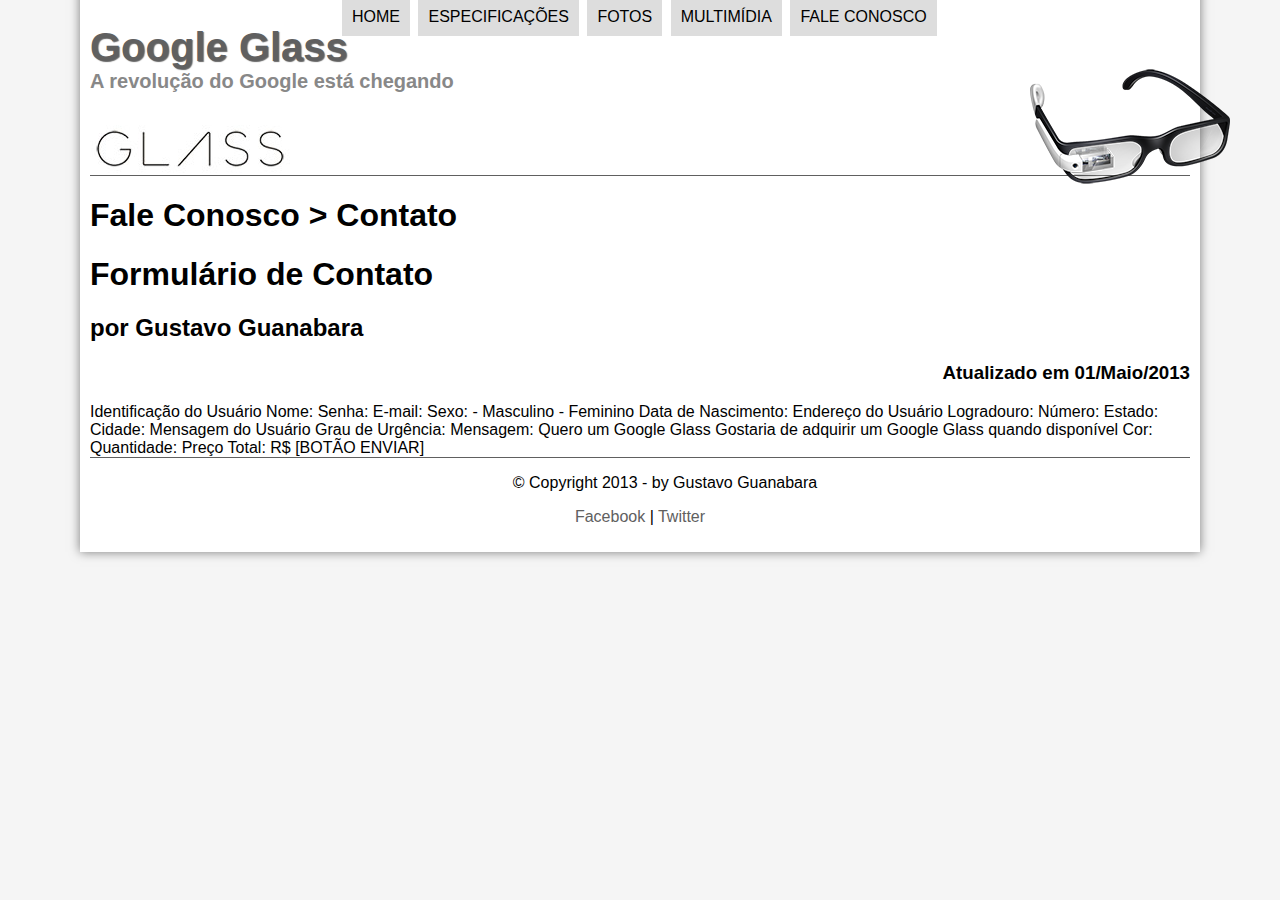
==== fale-conosco-txt.html @ 53b31db3 "Aula 26/1" ====
<!DOCTYPE html>
<html lang="pt-br">
<head>
    <meta charset="UTF-8">
    <meta http-equiv="X-UA-Compatible" content="IE=edge">
    <meta name="viewport" content="width=device-width, initial-scale=1.0">
<link rel="stylesheet" href="../estilo.css">
    <title>Tudo sobre o Google Glass</title>
    <!--Configura o cabeçalho da página-->
    <script src="_javascript/funcoes.js">  
    </script>
</head>

<body> <!--Cria e modifica o "corpo da página"-->
    <div id="interface">
        <header id="cabeçalho">
        <hgroup> <!--Grupo hierarquizado de títulos h1 principal e assim por diante-->
        <h1> Google Glass</h1>
        <h2> A revolução do Google está chegando</h2>
        
    </hgroup>
    <img id="icone" src="Imagens/glass-oculos-preto-peq.png" alt="">
    <nav id="menu">
    <h1>Menu Principal</h1>
    <ul type="disc"> <!--Type a para lista alfabética, Type 1 para numérica em listas ordenadas e Type I para numeração em romano se for um valor inválido ele vira enumerada "start=" muda o começo da lista e só aceita valores numéricos(Em listas não numeradas é square, circle e disc)--> 
    <li onmouseover="mudarImagem('home')" onmouseout="mudarImagem('especificacoes')"><a href="projeto-glass.html">Home</a></li>
    <li onmouseover="mudarImagem('especificacoes')" onmouseout="mudarImagem('especificacoes')"><a href="specs-txt.html">Especificações</a></li>
    <li onmouseover="mudarImagem('fotos')" onmouseout="mudarImagem('especificacoes')"><a href="fotos-txt.html">Fotos</a></li>
    <li onmouseover="mudarImagem('multimidia')" onmouseout="mudarImagem('especificacoes')"><a href="multimidia-txt.html">Multimídia</a></li>
    <li onmouseover="mudarImagem('contato')" onmouseout="mudarImagem('especificacoes')" ><a href="fale-conosco-txt.html">Fale Conosco</a></li>
    </ul>
    </nav>
</header>

<h1>Fale Conosco > Contato</h1>
<h1>Formulário de Contato</h1>
<h2>por Gustavo Guanabara</h2>
<h3 class="right">Atualizado em 01/Maio/2013</h3>

Identificação do Usuário
    Nome:
    Senha:
    E-mail:
    Sexo:
        - Masculino
        - Feminino
    Data de Nascimento:

Endereço do Usuário
    Logradouro:
    Número:
    Estado:
    Cidade:

Mensagem do Usuário
    Grau de Urgência:
    Mensagem:

Quero um Google Glass
    Gostaria de adquirir um Google Glass quando disponível
    Cor:
    Quantidade:
    Preço Total: R$


[BOTÃO ENVIAR]

<footer id="rodapé">
    <p>&copy <!--Símbolo de Copyright--> Copyright 2013 - by Gustavo Guanabara  <br/><!---Quebra de Linha-->
        <nav id="menur">
        <a id="fb" href="https://www.youtube.com/@CursoemVideo" target="_blank">Facebook</a>  | <a id="tw" href="https://twitter.com/guanabara" target="_blank">Twitter</a> </p>
    </nav>
    </footer>  
        </div>  
    </body>
    </html>
---- estilo.css ----
p{
    text-align: justify;
    text-indent: 50px;
}
/*Adicionando uma imagem ao fundo do site e alterando a cor do background*/
body{
    background-image: url("Imagens/FundoDoSite.jpg");
    background-color: whitesmoke;
    font-family: Arial, Helvetica, sans-serif;
}
a{
    text-decoration: none;
    color: #606060;
}
a:hover{
    text-decoration: underline;
}
/*Alterando apenas a parte dentro da div que tem no body*/
div#interface{
    width: 1100px;
    margin: -20px auto 0px auto;
    background-color: #fff;
    box-shadow: 0px 0px 10px rgba(0, 0, 0, .5);
    padding: 10px;
}
/*Alterando a posição do oculos na tela*/
header#cabeçalho img#icone{
    position: absolute;
    left: 1030px;
    top: 65px;
}
header#cabeçalho{
    /*Adicionando uma borda para separar esse header do resto da página*/
    border-bottom: 1px #606060 solid;
    height: 150px;
    /*Adicionando uma logo e colocando ela mais para baix na tela */
    background: url(Imagens/glass-logo-peq.jpg) no-repeat 0px 100px;
}

header#cabeçalho h1{
    font-family: Arial, Helvetica, sans-serif;
    font-size: 30pt;
    /*Modificando a cor e alterando a sombra do primeiro título de Google Glass*/
    color: #606060;
    text-shadow: 1px 1px 1px rgba(0, 0, 0, .6);
    margin-bottom: 0px;
}
header#cabeçalho h2{
    font-family: Arial, Helvetica, sans-serif;
    color: #888;
    font-size: 15pt;
    margin-top: 0px;
}
/*Formatando posição, bordas e sombras*/
figure.foto-legenda{
    position: relative;
    border: 8px solid white;
    box-shadow: 1px 1px 4px black;
}
/*Formatação do tamanho da imagem*/
figure.foto-legenda img{
    width: 100%;
    height: 100%;
}
/*Formatação de legenda de imagem*/
figure.foto-legenda figcaption{
    opacity: 0;
    position:absolute;
    top: 0px;
    background-color: rgb(0, 0, 0) rgba(0, 0, 0, .4);
    color: white;
    width: 100%;
    height: 100%;
    /*Cria um espaço*/
    padding: 10px;
    box-sizing: border-box;
    transition: opacity 1s;
    font-size: xx-large;
}
/*Formatando opacidade quando se passa o mouse por cima*/
figure.foto-legenda:hover figcaption{
    opacity: 0.9;
    background-color: #000;
}
/*Formatando o menu*/
nav#menu{
    display: block;
}
nav#menu ul{
    /*Remove os símbolos ou números da lista*/
    list-style: none;
    /*Menu em maiúsculo*/
    text-transform: uppercase;
    /*Para flutuar pela tela*/
    position: absolute;
    top: -20px;
    left: 300px;
}
nav#menu li{
    /*Coloca os itens horizontalmente*/
    display: inline-block;
    background-color: #ddd;
    padding: 10px;
    /*Controla o espaço entre as opções da lista*/
    margin: 2px;
    /*Demora um certo tempo para que a cor do background seja alterada*/
    transition: background-color 1s;
}
/*Quando você passa o mouse o background da opção se altera*/
nav#menu li:hover{
    background-color: #606060;
}
/*Não mostra mais o título de menu principal*/
nav#menu h1{
    display: none;
}
/*Alterando a cor quando você clica no item e retirando a sublinha depois que vc clicou a primeira vez*/
nav#menu a{
    color: #000;
    text-decoration: none;
}
/*Quando o mouse passar sobre um item do menu ele vai ficar sublinhado*/
nav#menu a:hover{
    color: #fff;
    text-decoration: underline;
}
/*Transformando a seção principal para ficar à esquerda da tela, como um bloco de 675px e com uma borda com um padding á direita para não encostar na borda*/
section#corpo{
    display: block;
    width: 650px;
    float: left;
    border-right: 1px solid #606060;
    padding-right: 20px;
}
/*Colocando o rodapé abaixo da página*/
footer#rodapé{
    border-top: 1px #606060 solid;
    clear: both;
}
/*Colocando o parágrafo do rodapé no centro da página*/
footer#rodapé p{
    text-align: center;
}
/*Alinhando o menu de links aos centro*/
#menur{
    text-align: center;
}
/*Alterando a cor dos caminhos dos links */
footer#rodapé a{
    text-decoration: none;
    color: #606060;
}
/*Configurando para eles ficarem sublinhados quando o mouse passar por eles*/
#fb:hover{ 
    text-decoration: underline;
}
#tw:hover{
    text-decoration: underline;
}
/*Configurando a seção lateral para ficar alinhada á direita e com posicionamento correto*/
aside#lateral{
    margin-right: 40px;
    display: block;
    float: right;
    width: 350px;
    background-color: #ddd;
    padding: 10px;
    margin-top: 10px;
    box-shadow: 2px 2px 2px rgba(0, 0, 0, .5);
}
/*Formatando a a tabela com as bordas*/
#tabelaglass{
    border: 1px solid #606060;
    /*Diminuindo o espaço entre as bordas para quee elas não fiquem separadas*/
    border-spacing: 0px;
    /*Consertando as margens*/
    margin-left: auto;
    margin-right: auto;
}
#tabelaglass td{
    /*Colocando a borda entre as colunas*/
    border: 1px solid #606060;
    /*Espaçando as palavras das bordas*/
    padding: 10px;
    /*Alinhando os textos de td ap centro*/
    text-align: center;
}
/*Modificando apenas os headers h2 dentro do article*/
#noticia-principal h2{
    font-size: 13pt;
    color: #606060;
    background-color: #ddd;
    padding: 5px 0px 5px 10px;
    margin: 10px 0px 10px 0px;
}
#cabeçalho-artigo h1{
    font-family: Arial, Helvetica, sans-serif;
    font-size: 20pt;
    color: #606060;
    margin-bottom: 0px;
    margin-top: 0px;
}
#cabeçalho-artigo h2{
    font-size: 13pt;
    color: #cecece;
    background-color: #fff;

}
#cabeçalho-artigo h3{
    font-size: 10pt;
    color: #606060;
}
h3.right{
    text-align: right;
}
#lateral h1{
    font-family: Arial, Helvetica, sans-serif;
    font-size: 20pt;
    color: #606060;
    margin-top: 0px;
}
#lateral h2{
    background-color: #606060;
    font-size: 13pt;
    color: #fff;
    padding: 5px;
}
/*Quando formos modificar uma classe utilizamsos . ao invés de # */
#tabelaglass td.ce{
    background-color: #606060;
    color: #fff;
    /*Alinhamento vertical*/
    vertical-align: top;
    font-weight: bold;
}
#tabelaglass td.cd{
    background-color: #cecece;
}
#tabelaglass caption{
    color: #888888;
    font-size: 13pt;
    font-weight: bold;
}
/*Alterando a formatação apenas do mar/2013 na caption*/
#tabelaglass caption span{
    display: block;
    float: right;
    color: #000;
    font-size: 8pt;
    margin-top: 10px;
}
/*Ver mais sobre font-display*/
/*Formatação specs*/
section#conteudo {
	width: 1000px;
	margin: auto;

}

iframe#frame-spec {
	width: 390px;
	height: 280px;
	border: none;
	overflow: hidden;
}

iframe#frame-spec::-webkit-scrollbar {
	display: none;
}
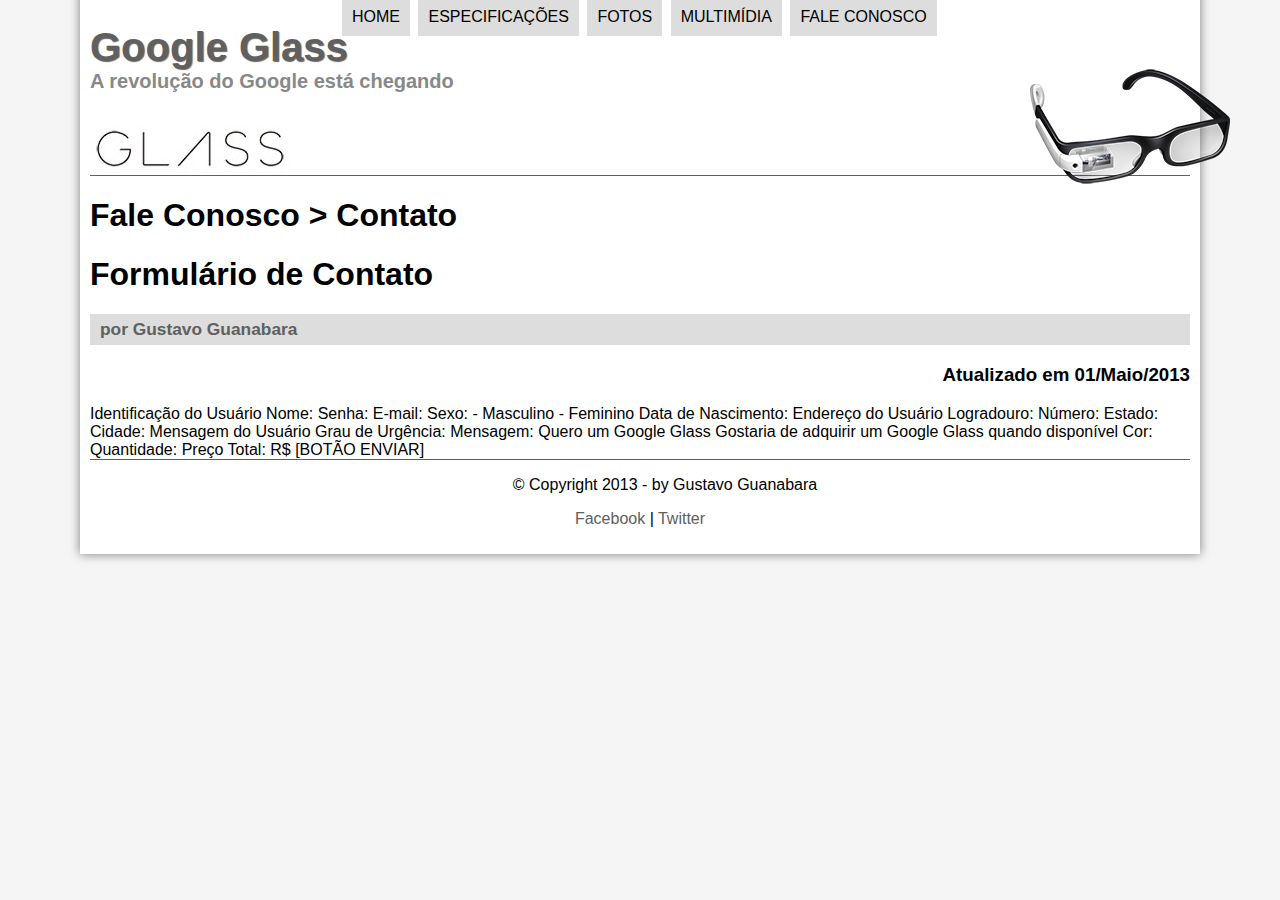
==== commit d757f415: "Aula 27" ====
--- a/fale-conosco-txt.html
+++ b/fale-conosco-txt.html
@@ -31,12 +31,18 @@
     </ul>
     </nav>
 </header>
-
+<section id="corpo-full">
+    <article id="noticia-principal">
+        <header>
+            <hgroup>
 <h1>Fale Conosco > Contato</h1>
 <h1>Formulário de Contato</h1>
 <h2>por Gustavo Guanabara</h2>
 <h3 class="right">Atualizado em 01/Maio/2013</h3>
-
+</hgroup>
+</header>
+</article>
+</section>
 Identificação do Usuário
     Nome:
     Senha:
--- a/estilo.css
+++ b/estilo.css
@@ -250,7 +250,6 @@
     margin-top: 10px;
 }
 /*Ver mais sobre font-display*/
-/*Formatação specs*/
 section#conteudo {
 	width: 1000px;
 	margin: auto;
@@ -261,9 +260,186 @@
 	width: 390px;
 	height: 280px;
 	border: none;
+    /*Faz com que alguns contúdos caibam na página caso sejam grandes demais*/
 	overflow: hidden;
 }
 
 iframe#frame-spec::-webkit-scrollbar {
 	display: none;
-}+}
+div#tv-radio {
+	width: 900px;
+	height: 580px;
+	margin: auto;
+	background: url("Imagens/radio-tv.png") no-repeat;
+}
+
+audio#musica {
+	display: block;
+	position: relative;
+	left: 573px;
+	top: 500px;
+	width: 300px;
+
+}
+
+video#filme {
+	display: block;
+	position: relative;
+	left: 90px;
+	top: 70px;
+	width: 440px;
+
+}
+ul#album-fotos {
+	width: 700px;
+	margin: 0 auto;
+	padding: 50px;
+	overflow: hidden;
+	list-style: none;
+}
+
+ul#album-fotos li {
+	float: left;
+	width: 200px;
+	height: 200px;
+	margin: 10px;
+	border: 5px solid #ffffff;
+	background-color: #ffffff;
+	box-shadow:1px 1px 3px rgba(0,0,0,.4);
+	-webkit-transition: all .3s ease-in;
+
+}
+
+ul#album-fotos li span {
+	opacity: 0;
+	color: #ffffff;
+	text-shadow: 1px 1px 1px #000000;
+	background-color: rgba(0,0,0,.3);
+	font-size: 9pt;
+	line-height: 370px;
+	padding: 5px;
+}
+
+ul#album-fotos li:hover {
+	-webkit-transform: scale(1.5);
+
+}
+
+ul#album-fotos li:hover span {
+	opacity:1;
+}
+
+ul#album-fotos li#foto01 {
+	background: url('Imagens/galeria-01.jpg') no-repeat;
+	background-position: 50% 50%;
+	background-size: 400px 400px;
+	background-color: #ffffff;
+}
+ul#album-fotos li#foto01:hover {
+	background-position: 0px 0px;
+	background-size: 200px 200px;
+}
+
+ul#album-fotos li#foto02 {
+	background: url('Imagensgaleria-02.jpg') no-repeat;
+	background-position: 50% 50%;
+	background-size: 400px 400px;
+	background-color: #ffffff;
+}
+ul#album-fotos li#foto02:hover {
+	background-position: 0px 0px;
+	background-size: 200px 200px;
+}
+
+ul#album-fotos li#foto03 {
+	background: url('Imagens/galeria-03.jpg') no-repeat;
+	background-position: 50% 50%;
+	background-size: 400px 400px;
+	background-color: #ffffff;
+}
+ul#album-fotos li#foto03:hover {
+	background-position: 0px 0px;
+	background-size: 200px 200px;
+}
+
+ul#album-fotos li#foto04 {
+	background: url('Imagens/galeria-04.jpg') no-repeat;
+	background-position: 50% 50%;
+	background-size: 400px 400px;
+	background-color: #ffffff;
+}
+ul#album-fotos li#foto04:hover {
+	background-position: 0px 0px;
+	background-size: 200px 200px;
+}
+
+ul#album-fotos li#foto05 {
+	background: url('Imagens/galeria-05.jpg') no-repeat;
+	background-position: 50% 50%;
+	background-size: 400px 400px;
+	background-color: #ffffff;
+}
+ul#album-fotos li#foto05:hover {
+	background-position: 0px 0px;
+	background-size: 200px 200px;
+}
+
+ul#album-fotos li#foto06 {
+	background: url('Imagens/galeria-06.jpg') no-repeat;
+	background-position: 50% 50%;
+	background-size: 400px 400px;
+	background-color: #ffffff;
+}
+ul#album-fotos li#foto06:hover {
+	background-position: 0px 0px;
+	background-size: 200px 200px;
+}
+form {
+	width: 500px;
+	margin: auto;
+}
+
+input, textarea{
+	font-family: sans-serif;
+	font-weight: normal;
+	font-size: 13pt;
+	background-color: rgba(255,255,255,.8);
+}
+
+input:hover, textarea:hover {
+	background-color: #dddddd;
+}
+
+legend {
+	color: #888888;
+	font-weight: bold;
+	font-size: 13pt;
+	font-family: sans-serif; 
+}
+
+fieldset {
+	border-color: #cecece;
+	margin: 20px;
+}
+
+fieldset#sexo {
+	width: 150px;
+}
+
+fieldset#usuario {
+	background: url("Imagens/icone-contato.png") no-repeat 95% 95%;
+}
+
+fieldset#endereco {
+	background: url("Imagens/icone-endereco.png") no-repeat 95% 95%;
+}
+
+fieldset#mensagem {
+	background: url("Imagens/icone-mensagem.png") no-repeat 95% 95%;
+}
+
+fieldset#pedido {
+	background: url("Imagens/icone-pagamento.png") no-repeat 95% 95%;
+}
+/*Evitar formatar várias páginas em um único arquivo css*/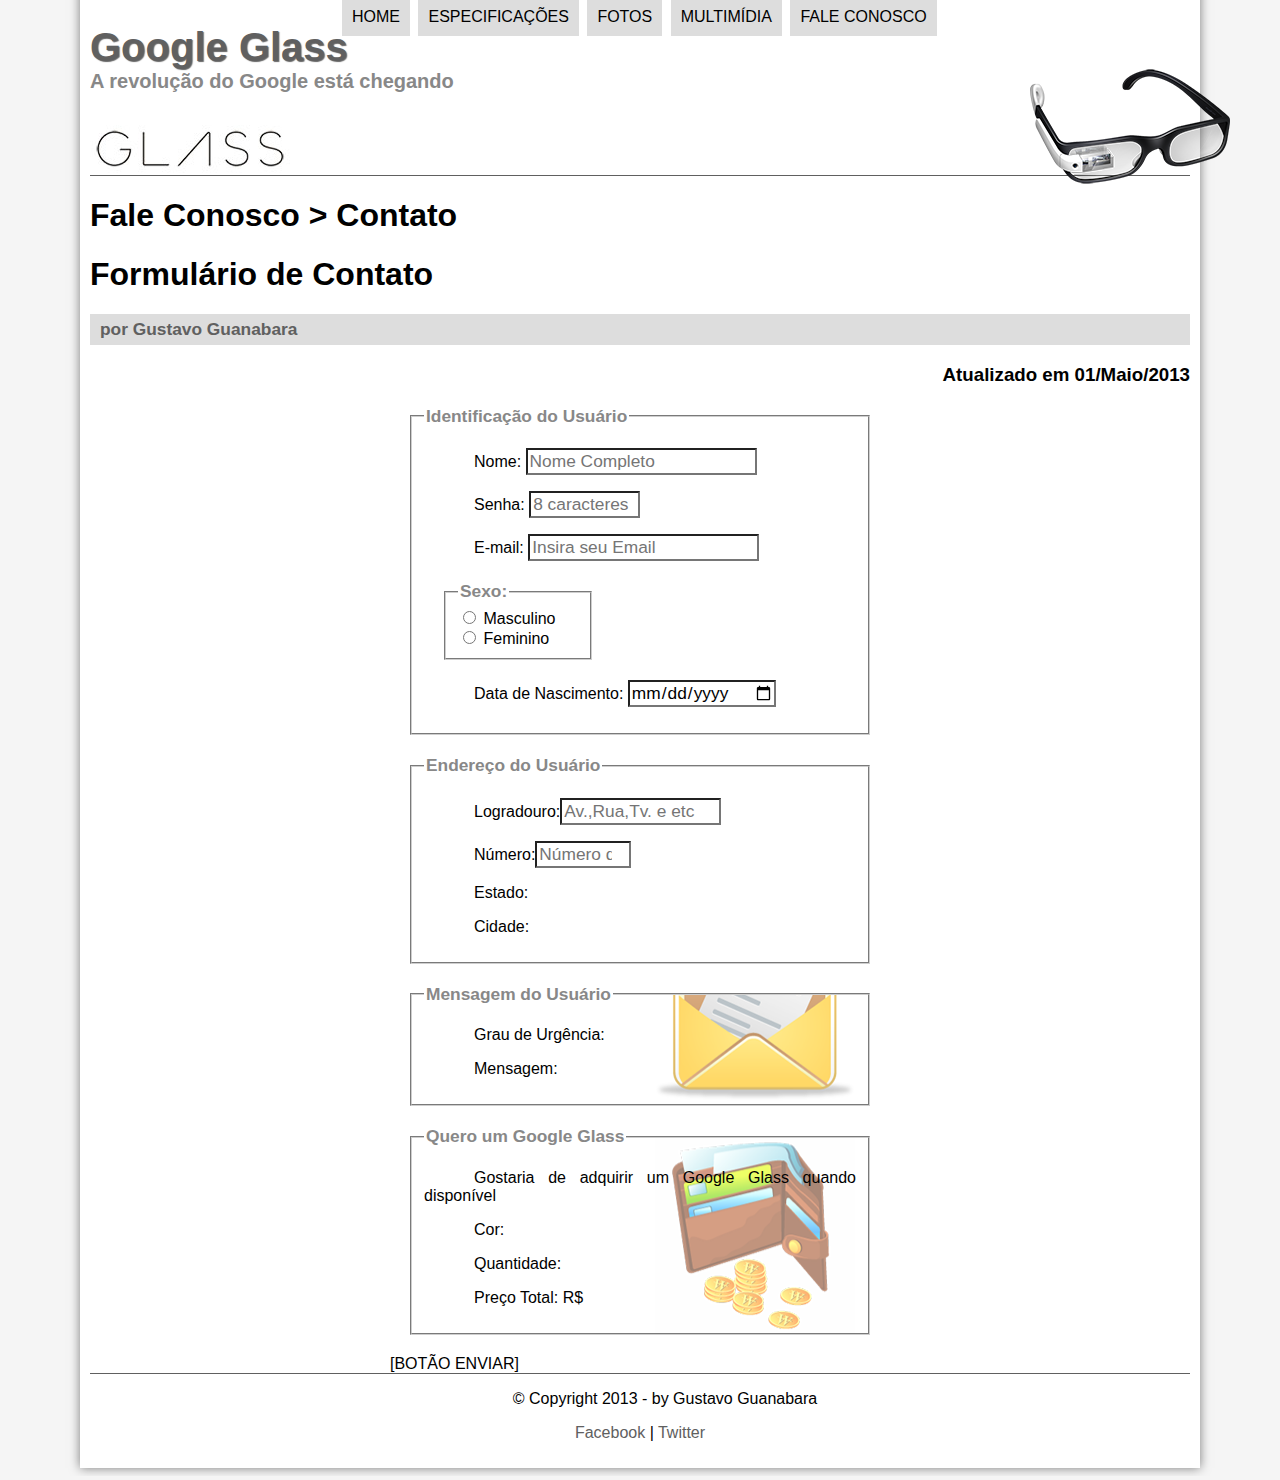
==== commit 506352a4: "Aula 33" ====
--- a/fale-conosco-txt.html
+++ b/fale-conosco-txt.html
@@ -4,7 +4,7 @@
     <meta charset="UTF-8">
     <meta http-equiv="X-UA-Compatible" content="IE=edge">
     <meta name="viewport" content="width=device-width, initial-scale=1.0">
-<link rel="stylesheet" href="../estilo.css">
+<link rel="stylesheet" href="estilo.css">
     <title>Tudo sobre o Google Glass</title>
     <!--Configura o cabeçalho da página-->
     <script src="_javascript/funcoes.js">  
@@ -23,11 +23,11 @@
     <nav id="menu">
     <h1>Menu Principal</h1>
     <ul type="disc"> <!--Type a para lista alfabética, Type 1 para numérica em listas ordenadas e Type I para numeração em romano se for um valor inválido ele vira enumerada "start=" muda o começo da lista e só aceita valores numéricos(Em listas não numeradas é square, circle e disc)--> 
-    <li onmouseover="mudarImagem('home')" onmouseout="mudarImagem('especificacoes')"><a href="projeto-glass.html">Home</a></li>
-    <li onmouseover="mudarImagem('especificacoes')" onmouseout="mudarImagem('especificacoes')"><a href="specs-txt.html">Especificações</a></li>
-    <li onmouseover="mudarImagem('fotos')" onmouseout="mudarImagem('especificacoes')"><a href="fotos-txt.html">Fotos</a></li>
-    <li onmouseover="mudarImagem('multimidia')" onmouseout="mudarImagem('especificacoes')"><a href="multimidia-txt.html">Multimídia</a></li>
-    <li onmouseover="mudarImagem('contato')" onmouseout="mudarImagem('especificacoes')" ><a href="fale-conosco-txt.html">Fale Conosco</a></li>
+    <li onmouseover="mudarImagem('home')" onmouseout="mudarImagem('contato')"><a href="index.html">Home</a></li>
+    <li onmouseover="mudarImagem('especificacoes')" onmouseout="mudarImagem('contato')"><a href="specs-txt.html">Especificações</a></li>
+    <li onmouseover="mudarImagem('fotos')" onmouseout="mudarImagem('contato')"><a href="fotos-txt.html">Fotos</a></li>
+    <li onmouseover="mudarImagem('multimidia')" onmouseout="mudarImagem('contato')"><a href="multimidia-txt.html">Multimídia</a></li>
+    <li onmouseover="mudarImagem('contato')" onmouseout="mudarImagem('contato')" ><a href="fale-conosco-txt.html">Fale Conosco</a></li>
     </ul>
     </nav>
 </header>
@@ -43,33 +43,47 @@
 </header>
 </article>
 </section>
-Identificação do Usuário
-    Nome:
-    Senha:
-    E-mail:
-    Sexo:
-        - Masculino
-        - Feminino
-    Data de Nascimento:
+<form action="">
+    <fieldset id="endereço">
+        <legend>Identificação do Usuário</legend>
+        <!--Input para que o usuário preencha, type indica qual o tipo de dado, nesse caso, texto é necessário um nome e uma id, tamanho mostra quantos caracteres vão caber na caixa e maxlenght quantos caracteres vão poder ser colocados no máximo placeholder é para informar ao usuário oque ele tem que colocar na caixa-->
+        <p><label for="cNome">Nome: </label><input type="text" name="tNome" id="cNome" size="20" maxlength="30" placeholder="Nome Completo"></p>
+        <p><label for="cSenha">Senha: </label><input type="password" name="tSenha" id="cSenha" size="8" maxlength="8" placeholder="8 caracteres"></p>
+        <p>E-mail: <input type="email" name="tMail" id="cMail" size="20" maxlength="40" placeholder="Insira seu Email"></p>
+        <fieldset id="sexo">
+        <legend>Sexo:</legend>
+        <!--Radio coloca bolinhas para dar o input-->
+        <input type="radio" name="tSexo" id="cMasc"> <label for="cMasc">Masculino </label> <br>
+        <input type="radio" name="tSexo" id="cFem"> <label for="cFem">Feminino</label>
+        </fieldset>
+        <p><label for="cData"> Data de Nascimento: <input type="date" name="tData" id="cData" placeholder="Digite sua data de Nascimento"></label></p>
+    </fieldset>
 
-Endereço do Usuário
-    Logradouro:
-    Número:
-    Estado:
-    Cidade:
+<fieldset id="endereço">
+    <legend>Endereço do Usuário</legend>
+    <p><label for="cRua">Logradouro:</label><input type="text" name="tRua" id="cRua" placeholder="Av.,Rua,Tv. e etc" size="13" maxlength="80"></p>
+    <p> <label for="cNum">Número:</label><input type="number" name="tNum" id="cNum" placeholder="Número da sua casa" min="0" max="99999"> </p>
+    <p>Estado:</p>
+    <p>Cidade:</p>
+</fieldset>
 
-Mensagem do Usuário
-    Grau de Urgência:
-    Mensagem:
+<fieldset id="mensagem">
+    <legend>Mensagem do Usuário</legend>
+    <p>Grau de Urgência:</p>
+    <p>Mensagem:</p>
+</fieldset>
 
-Quero um Google Glass
-    Gostaria de adquirir um Google Glass quando disponível
-    Cor:
-    Quantidade:
-    Preço Total: R$
+<fieldset id="pedido">
+    <legend>Quero um Google Glass</legend>
+    <p>Gostaria de adquirir um Google Glass quando disponível</p>
+    <p>Cor:</p>
+    <p>Quantidade:</p>
+    <p>Preço Total: R$</p>
+</fieldset>
 
 
 [BOTÃO ENVIAR]
+</form>
 
 <footer id="rodapé">
     <p>&copy <!--Símbolo de Copyright--> Copyright 2013 - by Gustavo Guanabara  <br/><!---Quebra de Linha-->
--- a/estilo.css
+++ b/estilo.css
@@ -124,7 +124,7 @@
     color: #fff;
     text-decoration: underline;
 }
-/*Transformando a seção principal para ficar à esquerda da tela, como um bloco de 675px e com uma borda com um padding á direita para não encostar na borda*/
+/*Transformando a seção principal para ficar à esquerda da tela, como um bloco de 650px e com uma borda com um padding á direita para não encostar na borda*/
 section#corpo{
     display: block;
     width: 650px;
@@ -182,7 +182,7 @@
     border: 1px solid #606060;
     /*Espaçando as palavras das bordas*/
     padding: 10px;
-    /*Alinhando os textos de td ap centro*/
+    /*Alinhando os textos de td ao centro*/
     text-align: center;
 }
 /*Modificando apenas os headers h2 dentro do article*/
@@ -225,7 +225,14 @@
     color: #fff;
     padding: 5px;
 }
-/*Quando formos modificar uma classe utilizamsos . ao invés de # */
+#um-dia{
+    height: 200px;
+    width: 300px;
+}
+#pg-prin{
+    width: 350px;
+}
+/*Quando formos modificar uma classe utilizamos . ao invés de # */
 #tabelaglass td.ce{
     background-color: #606060;
     color: #fff;
@@ -250,22 +257,22 @@
     margin-top: 10px;
 }
 /*Ver mais sobre font-display*/
+/*Formatação specs*/
 section#conteudo {
 	width: 1000px;
 	margin: auto;
-
-}
-
-iframe#frame-spec {
-	width: 390px;
+}
+
+#frame-spec {
+	width: 410px;
 	height: 280px;
 	border: none;
-    /*Faz com que alguns contúdos caibam na página caso sejam grandes demais*/
-	overflow: hidden;
-}
-
-iframe#frame-spec::-webkit-scrollbar {
-	display: none;
+    /*Faz com que alguns conteúdos caibam na página caso sejam grandes demais*/
+	overflow: none;
+}
+
+iframe#frame-spec::-webkit-scrollbar{
+    display: none;
 }
 div#tv-radio {
 	width: 900px;
@@ -278,22 +285,20 @@
 	display: block;
 	position: relative;
 	left: 573px;
-	top: 500px;
+	top: 240px;
 	width: 300px;
-
 }
 
 video#filme {
 	display: block;
 	position: relative;
-	left: 90px;
-	top: 70px;
-	width: 440px;
-
+	left: 78px;
+	top: 110px;
+	width: 465px;
 }
 ul#album-fotos {
 	width: 700px;
-	margin: 0 auto;
+	margin:  auto;
 	padding: 50px;
 	overflow: hidden;
 	list-style: none;
@@ -307,7 +312,8 @@
 	border: 5px solid #ffffff;
 	background-color: #ffffff;
 	box-shadow:1px 1px 3px rgba(0,0,0,.4);
-	-webkit-transition: all .3s ease-in;
+    /*Timar a transição quando o vc coloca o mouse em cima da imagem*/
+	transition: all .3s ease-in;
 
 }
 
@@ -322,7 +328,8 @@
 }
 
 ul#album-fotos li:hover {
-	-webkit-transform: scale(1.5);
+    /*Aumenta o tamanho*/
+	transform: scale(1.5);
 
 }
 
@@ -342,7 +349,7 @@
 }
 
 ul#album-fotos li#foto02 {
-	background: url('Imagensgaleria-02.jpg') no-repeat;
+	background: url('Imagens/galeria-02.jpg') no-repeat;
 	background-position: 50% 50%;
 	background-size: 400px 400px;
 	background-color: #ffffff;
@@ -424,7 +431,7 @@
 }
 
 fieldset#sexo {
-	width: 150px;
+	width: 120px;
 }
 
 fieldset#usuario {
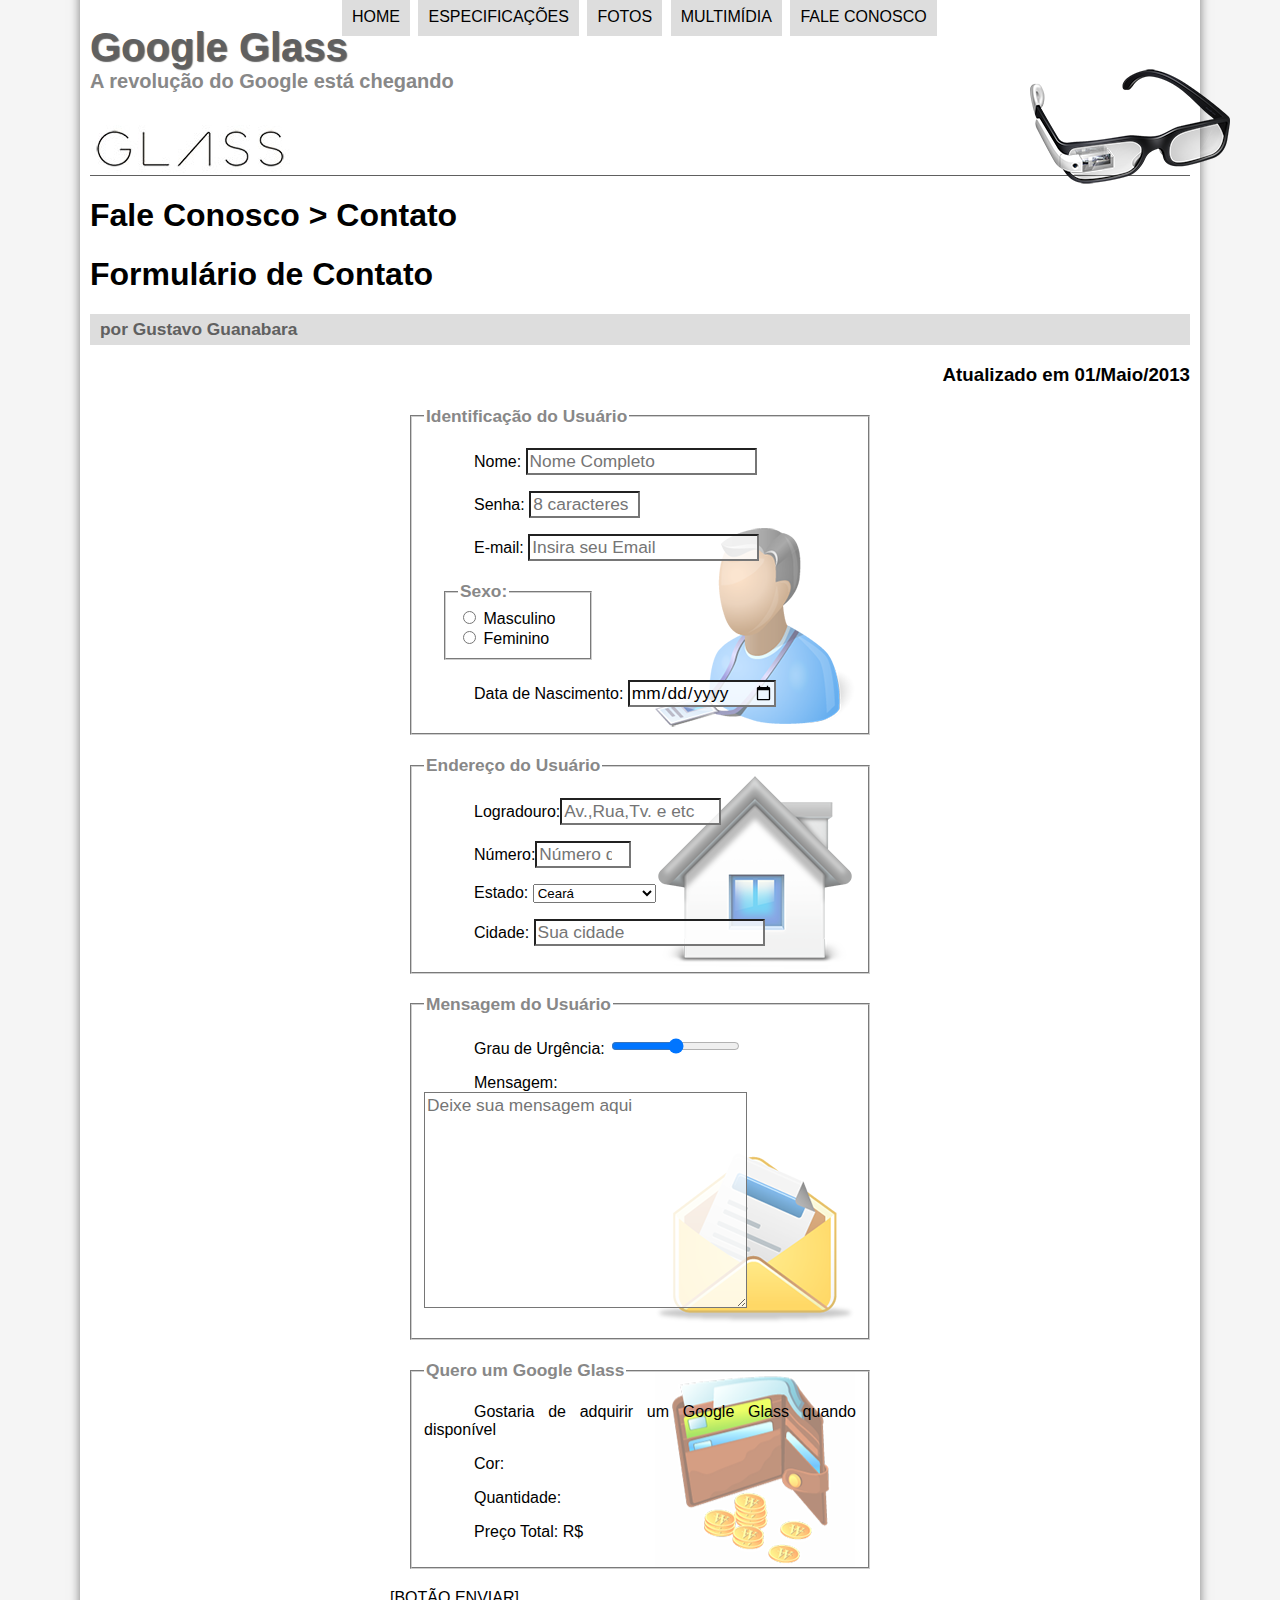
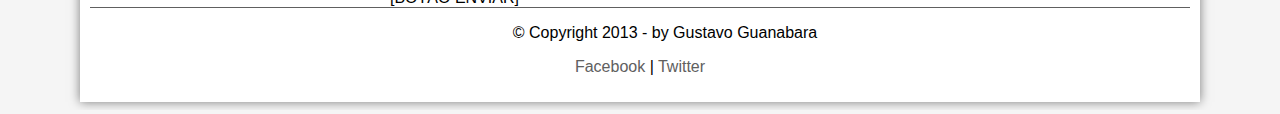
==== commit 464e68f5: "Aula 34" ====
--- a/fale-conosco-txt.html
+++ b/fale-conosco-txt.html
@@ -43,8 +43,8 @@
 </header>
 </article>
 </section>
-<form action="">
-    <fieldset id="endereço">
+<form action="mailto:lucaslima14072003@gmail.com" method="post" id="fContato">
+    <fieldset id="usuario">
         <legend>Identificação do Usuário</legend>
         <!--Input para que o usuário preencha, type indica qual o tipo de dado, nesse caso, texto é necessário um nome e uma id, tamanho mostra quantos caracteres vão caber na caixa e maxlenght quantos caracteres vão poder ser colocados no máximo placeholder é para informar ao usuário oque ele tem que colocar na caixa-->
         <p><label for="cNome">Nome: </label><input type="text" name="tNome" id="cNome" size="20" maxlength="30" placeholder="Nome Completo"></p>
@@ -59,18 +59,39 @@
         <p><label for="cData"> Data de Nascimento: <input type="date" name="tData" id="cData" placeholder="Digite sua data de Nascimento"></label></p>
     </fieldset>
 
-<fieldset id="endereço">
+<fieldset id="endereco">
     <legend>Endereço do Usuário</legend>
     <p><label for="cRua">Logradouro:</label><input type="text" name="tRua" id="cRua" placeholder="Av.,Rua,Tv. e etc" size="13" maxlength="80"></p>
     <p> <label for="cNum">Número:</label><input type="number" name="tNum" id="cNum" placeholder="Número da sua casa" min="0" max="99999"> </p>
-    <p>Estado:</p>
-    <p>Cidade:</p>
+    <p><label for="cEst">Estado:</label> <select name="tEst" id="cEst"> 
+        <optgroup label="Nordeste">
+            <!--Opt group organiza as opções em grupos e aparece escrito acima delas na hora da seleção, é necessário colocar uma label para que apareça-->
+        <option value="CE">Ceará</option>
+        <option value="BA">Bahia</option>
+    </optgroup>
+    <optgroup label="Sudeste">
+        <option value="RJ">Rio de Janeiro</option>
+        <option value="SP">São Paulo</option>
+    </optgroup>
+    </select></p>
+    <p><label for="cCid">Cidade: </label><input name="tCid" id="cCid" maxlength="40" size="20" placeholder="Sua cidade" list="cidades">
+        <!--Cria uma lista de opções que vão aparecer para o usuário conforme ele digita-->
+        <datalist id="cidades">
+            <option value="Fortaleza"></option>
+            <option value="Salvador"></option>
+            <option value="São Paulo"></option>
+            <option value="Rio de Janeiro"></option>
+        </datalist>  
+    </select>
+    </p>
 </fieldset>
 
 <fieldset id="mensagem">
     <legend>Mensagem do Usuário</legend>
-    <p>Grau de Urgência:</p>
-    <p>Mensagem:</p>
+    <!--range é para colocarmos uma barra com uma bolinha para que ela seja regulada-->
+    <p><label for="cUrg">Grau de Urgência:</label> <input type="range" name="tUrg" id="cUrg" min="0" max="10"></p>
+    <!--textarea sinaliza quantas colunas e linhas vão ter-->
+    <p><label for="cMsg">Mensagem:</label> <textarea name="tMsg" id="cMsg" cols="30" rows="10" placeholder="Deixe sua mensagem aqui"></textarea></p>
 </fieldset>
 
 <fieldset id="pedido">
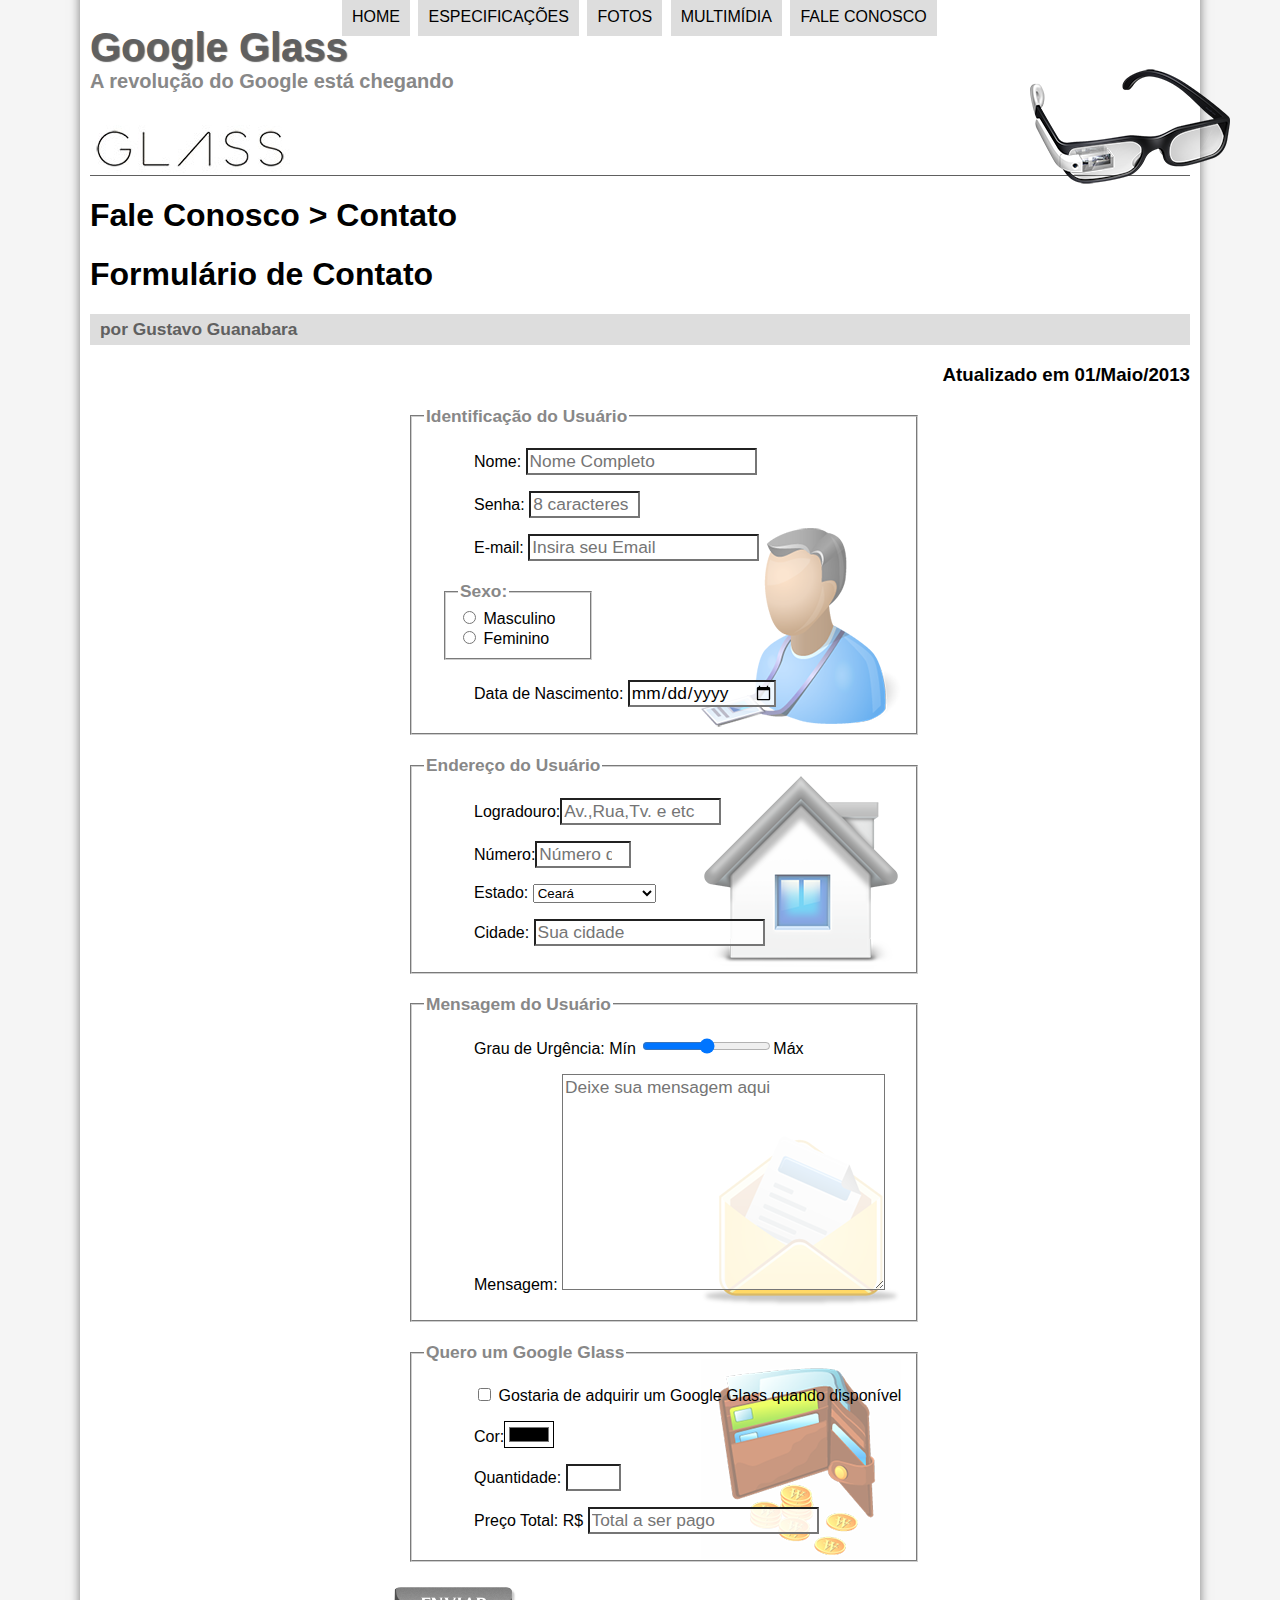
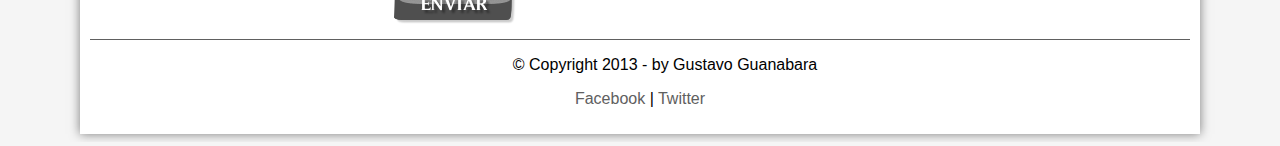
==== commit e13a2678: "Aula 36" ====
--- a/fale-conosco-txt.html
+++ b/fale-conosco-txt.html
@@ -7,7 +7,13 @@
 <link rel="stylesheet" href="estilo.css">
     <title>Tudo sobre o Google Glass</title>
     <!--Configura o cabeçalho da página-->
-    <script src="_javascript/funcoes.js">  
+    <script src="_javascript/funcoes.js"> </script>
+    <script>
+        function calc_total(){
+            var qtd = document.getElementById('cQtd').value;
+            tot = qtd * 7804;
+            document.getElementById('cTot').value = tot;
+        }
     </script>
 </head>
 
@@ -43,7 +49,7 @@
 </header>
 </article>
 </section>
-<form action="mailto:lucaslima14072003@gmail.com" method="post" id="fContato">
+<form action="mailto:lucaslima14072003@gmail.com" method="post" id="fContato" oninput="calc_total()">
     <fieldset id="usuario">
         <legend>Identificação do Usuário</legend>
         <!--Input para que o usuário preencha, type indica qual o tipo de dado, nesse caso, texto é necessário um nome e uma id, tamanho mostra quantos caracteres vão caber na caixa e maxlenght quantos caracteres vão poder ser colocados no máximo placeholder é para informar ao usuário oque ele tem que colocar na caixa-->
@@ -89,21 +95,20 @@
 <fieldset id="mensagem">
     <legend>Mensagem do Usuário</legend>
     <!--range é para colocarmos uma barra com uma bolinha para que ela seja regulada-->
-    <p><label for="cUrg">Grau de Urgência:</label> <input type="range" name="tUrg" id="cUrg" min="0" max="10"></p>
+    <p><label for="cUrg">Grau de Urgência:</label> Mín <input type="range" name="tUrg" id="cUrg" min="0" max="10">Máx</p>
     <!--textarea sinaliza quantas colunas e linhas vão ter-->
     <p><label for="cMsg">Mensagem:</label> <textarea name="tMsg" id="cMsg" cols="30" rows="10" placeholder="Deixe sua mensagem aqui"></textarea></p>
 </fieldset>
 
 <fieldset id="pedido">
     <legend>Quero um Google Glass</legend>
-    <p>Gostaria de adquirir um Google Glass quando disponível</p>
-    <p>Cor:</p>
-    <p>Quantidade:</p>
-    <p>Preço Total: R$</p>
+    <p> <input type="checkbox" name="tPed" id="cPed"> <label for="cPed">Gostaria de adquirir um Google Glass quando disponível</label></p>
+    <p><label for="cCor">Cor:</label><input type="color" name="tCor" id="cCor"></p>
+    <p><label for="cQtd">Quantidade:</label> <input type="number" name="tQtd" id="cQtd" min="1" max="5"></p>
+    <!--readonly impede que o usuário digite na caixa-->
+    <p><label for="cTot">Preço Total: R$</label> <input type="text" name="tTot" id="cTot" placeholder="Total a ser pago" readonly></p>
 </fieldset>
-
-
-[BOTÃO ENVIAR]
+<input type="image" name="tEnviar" src="Imagens/botao-enviar.png">
 </form>
 
 <footer id="rodapé">
--- a/estilo.css
+++ b/estilo.css
@@ -264,8 +264,8 @@
 }
 
 #frame-spec {
-	width: 410px;
-	height: 280px;
+	width: 440px;
+	height: 358px;
 	border: none;
     /*Faz com que alguns conteúdos caibam na página caso sejam grandes demais*/
 	overflow: none;
@@ -436,17 +436,21 @@
 
 fieldset#usuario {
 	background: url("Imagens/icone-contato.png") no-repeat 95% 95%;
+    width: 480px;
 }
 
 fieldset#endereco {
 	background: url("Imagens/icone-endereco.png") no-repeat 95% 95%;
+    width: 480px;
 }
 
 fieldset#mensagem {
 	background: url("Imagens/icone-mensagem.png") no-repeat 95% 95%;
+    width: 480px;
 }
 
 fieldset#pedido {
 	background: url("Imagens/icone-pagamento.png") no-repeat 95% 95%;
+    width: 480px;
 }
 /*Evitar formatar várias páginas em um único arquivo css*/